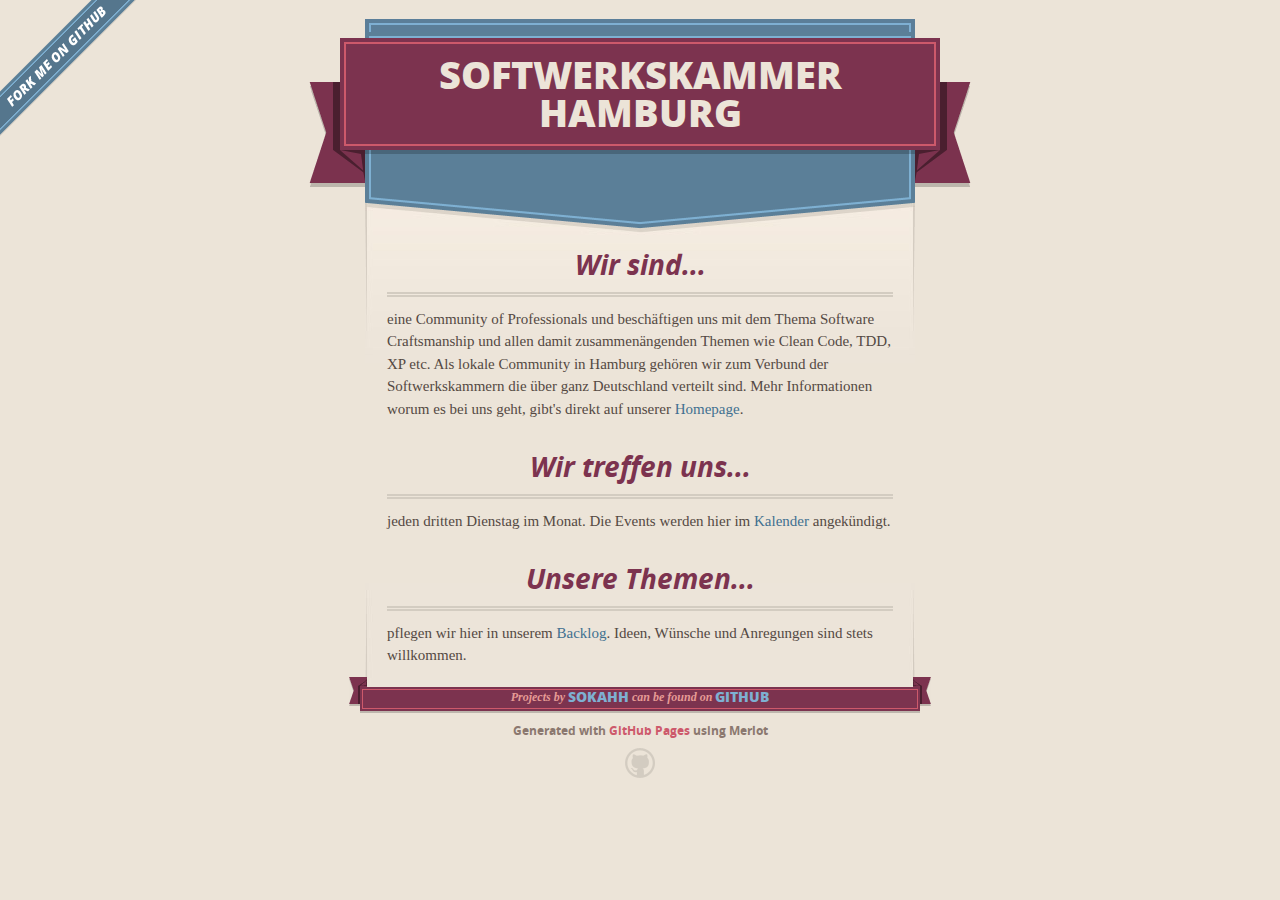
==== index.html @ 4152a441 "Replace master branch with page content via GitHub" ====
<!DOCTYPE html>
<html>
  <head>
    <meta charset='utf-8'>
    <meta http-equiv="X-UA-Compatible" content="chrome=1">
    <meta name="viewport" content="width=640">

    <link rel="stylesheet" href="stylesheets/core.css" media="screen">
    <link rel="stylesheet" href="stylesheets/mobile.css" media="handheld, only screen and (max-device-width:640px)">
    <link rel="stylesheet" href="stylesheets/github-light.css">

    <script type="text/javascript" src="javascripts/modernizr.js"></script>
    <script type="text/javascript" src="https://ajax.googleapis.com/ajax/libs/jquery/1.7.1/jquery.min.js"></script>
    <script type="text/javascript" src="javascripts/headsmart.min.js"></script>
    <script type="text/javascript">
      $(document).ready(function () {
        $('#main_content').headsmart()
      })
    </script>
    <title>Softwerkskammer Hamburg by SoKaHH</title>
  </head>

  <body>
    <a id="forkme_banner" href="https://github.com/SoKaHH">View on GitHub</a>
    <div class="shell">

      <header>
        <span class="ribbon-outer">
          <span class="ribbon-inner">
            <h1>Softwerkskammer Hamburg</h1>
            <h2></h2>
          </span>
          <span class="left-tail"></span>
          <span class="right-tail"></span>
        </span>
      </header>

      <div id="no-downloads">
        <span class="inner">
        </span>
      </div>


      <span class="banner-fix"></span>


      <section id="main_content">
        <h3>
<a id="wir-sind" class="anchor" href="#wir-sind" aria-hidden="true"><span class="octicon octicon-link"></span></a>Wir sind...</h3>

<p>eine Community of Professionals und beschäftigen uns mit dem Thema Software Craftsmanship und allen damit zusammenängenden Themen wie Clean Code, TDD, XP etc. Als lokale Community in Hamburg gehören wir zum Verbund der Softwerkskammern die über ganz Deutschland verteilt sind. Mehr Informationen worum es bei uns geht, gibt's direkt auf unserer <a href="http://www.softwerkskammer.de/">Homepage</a>.</p>

<h3>
<a id="wir-treffen-uns" class="anchor" href="#wir-treffen-uns" aria-hidden="true"><span class="octicon octicon-link"></span></a>Wir treffen uns...</h3>

<p>jeden dritten Dienstag im Monat. Die Events werden hier im <a href="http://www.meetup.com/sokahh/#calendar">Kalender</a> angekündigt.</p>

<h3>
<a id="unsere-themen" class="anchor" href="#unsere-themen" aria-hidden="true"><span class="octicon octicon-link"></span></a>Unsere Themen...</h3>

<p>pflegen wir hier in unserem <a href="http://lab.min.uni-hamburg.de:9001/p/sokahh">Backlog</a>. Ideen, Wünsche und Anregungen sind stets willkommen.</p>
      </section>

      <footer>
        <span class="ribbon-outer">
          <span class="ribbon-inner">
            <p>Projects by <a href="https://github.com/SoKaHH">SoKaHH</a> can be found on <a href="https://github.com/SoKaHH">GitHub</a></p>
          </span>
          <span class="left-tail"></span>
          <span class="right-tail"></span>
        </span>
        <p>Generated with <a href="https://pages.github.com">GitHub Pages</a> using Merlot</p>
        <span class="octocat"></span>
      </footer>

    </div>

    
  </body>
</html>
---- stylesheets/core.css ----
@import url("screen.css");
@import url("non-screen.css") handheld;
@import url("non-screen.css") only screen and (max-device-width:640px);
---- stylesheets/mobile.css ----
/* Generated by Font Squirrel (http://www.fontsquirrel.com) on February 9, 2012 */


@font-face {
  font-family: 'Open Sans';
  src: url('../fonts/opensans-regular-webfont.eot');
  src: url('../fonts/opensans-regular-webfont.eot?#iefix') format('embedded-opentype'),
       url('../fonts/opensans-regular-webfont.woff') format('woff'),
       url('../fonts/opensans-regular-webfont.ttf') format('truetype'),
       url('../fonts/opensans-regular-webfont.svg#OpenSansRegular') format('svg');
  font-weight: normal;
  font-style: normal;
}

@font-face {
  font-family: 'Open Sans';
  src: url('../fonts/opensans-italic-webfont.eot');
  src: url('../fonts/opensans-italic-webfont.eot?#iefix') format('embedded-opentype'),
       url('../fonts/opensans-italic-webfont.woff') format('woff'),
       url('../fonts/opensans-italic-webfont.ttf') format('truetype'),
       url('../fonts/opensans-italic-webfont.svg#OpenSansItalic') format('svg');
  font-weight: normal;
  font-style: italic;
}

@font-face {
  font-family: 'Open Sans';
  src: url('../fonts/opensans-bold-webfont.eot');
  src: url('../fonts/opensans-bold-webfont.eot?#iefix') format('embedded-opentype'),
       url('../fonts/opensans-bold-webfont.woff') format('woff'),
       url('../fonts/opensans-bold-webfont.ttf') format('truetype'),
       url('../fonts/opensans-bold-webfont.svg#OpenSansBold') format('svg');
  font-weight: bold;
  font-style: normal;
}

@font-face {
  font-family: 'Open Sans';
  src: url('../fonts/opensans-bolditalic-webfont.eot');
  src: url('../fonts/opensans-bolditalic-webfont.eot?#iefix') format('embedded-opentype'),
       url('../fonts/opensans-bolditalic-webfont.woff') format('woff'),
       url('../fonts/opensans-bolditalic-webfont.ttf') format('truetype'),
       url('../fonts/opensans-bolditalic-webfont.svg#OpenSansBoldItalic') format('svg');
  font-weight: bold;
  font-style: italic;
}

@font-face {
  font-family: 'Open Sans';
  src: url('../fonts/opensans-extrabold-webfont.eot');
  src: url('../fonts/opensans-extrabold-webfont.eot?#iefix') format('embedded-opentype'),
       url('../fonts/opensans-extrabold-webfont.woff') format('woff'),
       url('../fonts/opensans-extrabold-webfont.ttf') format('truetype'),
       url('../fonts/opensans-extrabold-webfont.svg#OpenSansExtrabold') format('svg');
  font-weight: bolder;
  font-style: normal;
}


/* http://meyerweb.com/eric/tools/css/reset/ 
   v2.0 | 20110126
   License: none (public domain)
*/

html, body, div, span, applet, object, iframe,
h1, h2, h3, h4, h5, h6, p, blockquote, pre,
a, abbr, acronym, address, big, cite, code,
del, dfn, em, img, ins, kbd, q, s, samp,
small, strike, strong, sub, sup, tt, var,
b, u, i, center,
dl, dt, dd, ol, ul, li,
fieldset, form, label, legend,
table, caption, tbody, tfoot, thead, tr, th, td,
article, aside, canvas, details, embed, 
figure, figcaption, footer, header, hgroup, 
menu, nav, output, ruby, section, summary,
time, mark, audio, video {
  margin: 0;
  padding: 0;
  border: 0;
  font-size: 100%;
  font: inherit;
  vertical-align: baseline;
}
/* HTML5 display-role reset for older browsers */
article, aside, details, figcaption, figure, 
footer, header, hgroup, menu, nav, section {
  display: block;
}
body {
  line-height: 1;
}
ol, ul {
  list-style: none;
}
blockquote, q {
  quotes: none;
}
blockquote:before, blockquote:after,
q:before, q:after {
  content: '';
  content: none;
}
table {
  border-collapse: collapse;
  border-spacing: 0;
}

header, footer, section {
  display: block;
  position: relative;
}

/* STYLES */

div.shell {
  display: block;
  width: 640px;
  margin: 0 auto;
}

a#forkme_banner {
  display: none;
}

/* header */

header {
  position: relative;
  z-index: 2;
  margin: 0;
  max-width: 640px;
  top: 51px;
}

header span.ribbon-inner {
  position: relative;
  display: block;
  background-color: #cd596b;
  border: 8px solid #7c334f;
  padding: 6px;
  z-index: 1;
}

header span.left-tail, header span.right-tail {
  position: relative;
  display: block;
  width: 19px;
  height: 10px;
  background: transparent url(../images/ribbon-tail-sprite-2x.png) 0 0 no-repeat;
  position: absolute;
  bottom: -10px;
  z-index: 0;
}

header span.left-tail {
  background-position: 0 0;
  left: 0;
}

header span.right-tail {
  background-position: -19px 0;
  right: 0;
}

header h1 {
  background-color: #7c334f;
  font-size: 2em;
  font-weight: bolder;
  font-style: normal;
  text-transform: uppercase;
  color: #ece4d8;
  text-align: center;
  line-height:1;  
  padding: 14px 20px 0;
}

header h2 {
  background-color: #7c334f;
  font: bold italic .85em/1.5 Georgia, Times, “Times New Roman”, serif;
  color: #e69b95;
  padding-bottom: 14px;
  margin-top: -3px;
  text-align: center;
}

section#downloads {
  position: relative;
  display: block;
  height: 171px;
  width: 602px;
  padding-bottom: 150px;
  margin: 51px auto -250px;
  z-index: 1;
  background: transparent url(../images/shield.png) center 0 no-repeat;
}

section#downloads a {
  display: none;
}

span.banner-fix {
  background: transparent url(../images/shield-fallback.png) center top no-repeat;
  display: block;
  height: 31px;
  position: absolute;
  width: 640px;
  top: 20px;

}

section#main_content {
  z-index: 2;
  padding: 20px 40px 0;
  min-height:185px;
}

/* footer */

footer {
  background: none;
  padding-top: 104px;
  margin: -94px auto 40px;
  max-width:640px;
  text-align: center;
}

footer span.ribbon-outer {
  display: block;
  position: relative;
  border-bottom: 2px solid #bdb6ad;
}

footer span.ribbon-inner {
  position: relative;
  display: block;
  background-color: #cd596b;
  border: 8px solid #7c334f;
  padding: 6px;
  z-index: 1;
}

footer p {
  font-family: 'Open Sans', sans-serif;
  font-weight: bold;
  font-size: .6em;
  color: #8b786f;
}

footer a {
  color: #cd596b;
}

footer span.ribbon-inner p {
  background-color: #7c334f;
  margin: 0;
  color: #e69b95;
  font: bold italic 22px/1 Georgia, Times, “Times New Roman”, serif;
  height: auto;
  line-height: 1.1;
  padding: 20px 0px 10px;
}

footer span.ribbon-inner a {
  display: block;
  position: relative;
  bottom: 0;
  color: #7eb0d2;
  font-family: 'Open Sans', sans-serif;
  text-transform: uppercase;
  font-style: normal;
  font-weight: bolder;
  font-size: 38px;
  padding-bottom: 10px;
}

footer span.ribbon-inner a:hover {
  color: #7eb0d2;
}

footer span.left-tail, footer span.right-tail {
  position: relative;
  display: block;
  width: 23px;
  height: 126px;
  background: transparent url(../images/small-ribbon-tail-sprite-2x.png) 0 0 no-repeat;
  position: absolute;
  top: -126px;
  z-index: 0;
}

footer span.left-tail {
  background-position: 0 0;
  left: 0;
}

footer span.right-tail {
  background-position: -23px 0;
  right: 0;
}

footer span.octocat {
  background: transparent url(../images/octocat-2x.png) 0 0 no-repeat;
  display: block;
  width: 60px;
  height: 60px;
  margin: 20px auto 0;}

/* content */

body {
  background: #ece4d8;
  font: normal normal 30px/1.5 Georgia, Palatino,” Palatino Linotype”, Times, “Times New Roman”, serif;
  color: #544943;
  -webkit-font-smoothing: antialiased;
}

a, a:hover {
  color: #417090;
}

a {
  text-decoration: none;
}

a:hover {
  text-decoration: underline;
}

h1,h2,h3,h4,h5,h6 {
  font-family: 'Open Sans', sans-serif;
  font-weight: bold;
}

p {
  margin: .7em 0 0;
}

strong {
  font-weight: bold;
}

em {
  font-style: italic;
}

ol {
  margin: .7em 0;
  list-style-type: decimal;
  padding-left: 1.35em;
}

ul {
  margin: .7em 0;
  padding-left: 1.35em;
}

ul li {
  padding-left: 20px;
  background: transparent url(../images/chevron-2x.png) left 15px no-repeat;
}

blockquote {
  font-family: 'Open Sans', sans-serif;
  margin: 20px 0;
  color: #8b786f;
  padding-left: 1.35em;
  background: transparent url('../images/blockquote-gfx-2x.png') 0 8px no-repeat;
}

img {
  -webkit-box-shadow: 0px 4px 0px #bdb6ad;
  -moz-box-shadow: 0px 4px 0px #bdb6ad;
  box-shadow: 0px 4px 0px #bdb6ad;
  border: 4px solid #fff6e9;
  max-width: 556px;
}

hr {
  border: none;
  outline: none;
  height: 42px;
  background: transparent url('../images/hr-2x.jpg') center center repeat-x;
  margin: 0 0 20px;
}

code {
  background: #fff6e9;
  font: normal normal .9em/1.7 "Lucida Sans Typewriter", "Lucida Console", Monaco, "Bitstream Vera Sans Mono", monospace;
  padding: 0 5px 1px;
}

pre {
  margin: 10px 0 20px;
  padding: .7em;
  background: #fff6e9;
  border-bottom: 4px solid #bdb6ad;
  font: normal normal .9em/1.7 "Lucida Sans Typewriter", "Lucida Console", Monaco, "Bitstream Vera Sans Mono", monospace;
  overflow: auto;
}

table {
  background: #fff6e9;
  display: table;
  width: 100%;
  border-collapse: separate;
  border-bottom: 4px solid #bdb6ad;
  margin: 10px 0;
}

tr {
  display: table-row;
}

th {
  display: table-cell;
  padding: 2px 10px;
  border: solid #ece4d8;
  border-width: 0 4px 4px 0;
  color: #cd596b;
  font-family: 'Open Sans', sans-serif;
  font-weight: bold;
  font-size: .85em;
}

td {
  display: table-cell;
  padding: 0 .7em;
  border: solid #ece4d8;
  border-width: 0 4px 4px 0;
}

td:last-child, th:last-child {
  border-right: none;
}

tr:last-child td {
  border-bottom: none;
}

dl {
  margin: .7em 0 20px;
}

dt {
  font-family: 'Open Sans', sans-serif;
  font-weight: bold;
}

dd {
  padding-left: 1.35em;
}

dd p:first-child {
  margin-top: 0;
}

/* Content based headers */

#main_content > .header-level-1:first-child,
#main_content > .header-level-2:first-child,
#main_content > .header-level-3:first-child,
#main_content > .header-level-4:first-child,
#main_content > .header-level-5:first-child,
#main_content > .header-level-6:first-child {
  margin-top: 0;
}

.header-level-1 {
  font-size: 1.85em;
  border-bottom: .2em double #d3ccc1;
  color: #7c334f;
  text-align: center;
  font-style: italic;
  margin: 1.1em 0 .38em;
  line-height: 1.2;
  padding-bottom: 10px
}

.header-level-2 {
  font-size: 1.58em;
  color: #7c334f;
  margin: .95em 0 .5em;
  border-bottom: .1em solid #D3CCC1;
  line-height: 1.2;
  padding-bottom: 10px
}

.header-level-3 {
  margin: 20px 0 10px;
  font-size: 1.45em;
}

.header-level-4 {
  margin: .6em 0;
  font-size: 1.2em;
  color: #cd596b;
}

.header-level-5 {
  margin: .7em 0;
  font-size: 1em;
  color: #8b786f;
}

.header-level-6 {
  margin: .8em 0;
  font-size: .85em;
  font-style: italic;
}
---- stylesheets/github-light.css ----
/*
   Copyright 2014 GitHub Inc.

   Licensed under the Apache License, Version 2.0 (the "License");
   you may not use this file except in compliance with the License.
   You may obtain a copy of the License at

       http://www.apache.org/licenses/LICENSE-2.0

   Unless required by applicable law or agreed to in writing, software
   distributed under the License is distributed on an "AS IS" BASIS,
   WITHOUT WARRANTIES OR CONDITIONS OF ANY KIND, either express or implied.
   See the License for the specific language governing permissions and
   limitations under the License.

*/

.pl-c /* comment */ {
  color: #969896;
}

.pl-c1      /* constant, markup.raw, meta.diff.header, meta.module-reference, meta.property-name, support, support.constant, support.variable, variable.other.constant */,
.pl-s .pl-v /* string variable */ {
  color: #0086b3;
}

.pl-e  /* entity */,
.pl-en /* entity.name */ {
  color: #795da3;
}

.pl-s .pl-s1 /* string source */,
.pl-smi      /* storage.modifier.import, storage.modifier.package, storage.type.java, variable.other, variable.parameter.function */ {
  color: #333;
}

.pl-ent /* entity.name.tag */ {
  color: #63a35c;
}

.pl-k /* keyword, storage, storage.type */ {
  color: #a71d5d;
}

.pl-pds              /* punctuation.definition.string, string.regexp.character-class */,
.pl-s                /* string */,
.pl-s .pl-pse .pl-s1 /* string punctuation.section.embedded source */,
.pl-sr               /* string.regexp */,
.pl-sr .pl-cce       /* string.regexp constant.character.escape */,
.pl-sr .pl-sra       /* string.regexp string.regexp.arbitrary-repitition */,
.pl-sr .pl-sre       /* string.regexp source.ruby.embedded */ {
  color: #183691;
}

.pl-v /* variable */ {
  color: #ed6a43;
}

.pl-id /* invalid.deprecated */ {
  color: #b52a1d;
}

.pl-ii /* invalid.illegal */ {
  background-color: #b52a1d;
  color: #f8f8f8;
}

.pl-sr .pl-cce /* string.regexp constant.character.escape */ {
  color: #63a35c;
  font-weight: bold;
}

.pl-ml /* markup.list */ {
  color: #693a17;
}

.pl-mh        /* markup.heading */,
.pl-mh .pl-en /* markup.heading entity.name */,
.pl-ms        /* meta.separator */ {
  color: #1d3e81;
  font-weight: bold;
}

.pl-mq /* markup.quote */ {
  color: #008080;
}

.pl-mi /* markup.italic */ {
  color: #333;
  font-style: italic;
}

.pl-mb /* markup.bold */ {
  color: #333;
  font-weight: bold;
}

.pl-md /* markup.deleted, meta.diff.header.from-file */ {
  background-color: #ffecec;
  color: #bd2c00;
}

.pl-mi1 /* markup.inserted, meta.diff.header.to-file */ {
  background-color: #eaffea;
  color: #55a532;
}

.pl-mdr /* meta.diff.range */ {
  color: #795da3;
  font-weight: bold;
}

.pl-mo /* meta.output */ {
  color: #1d3e81;
}
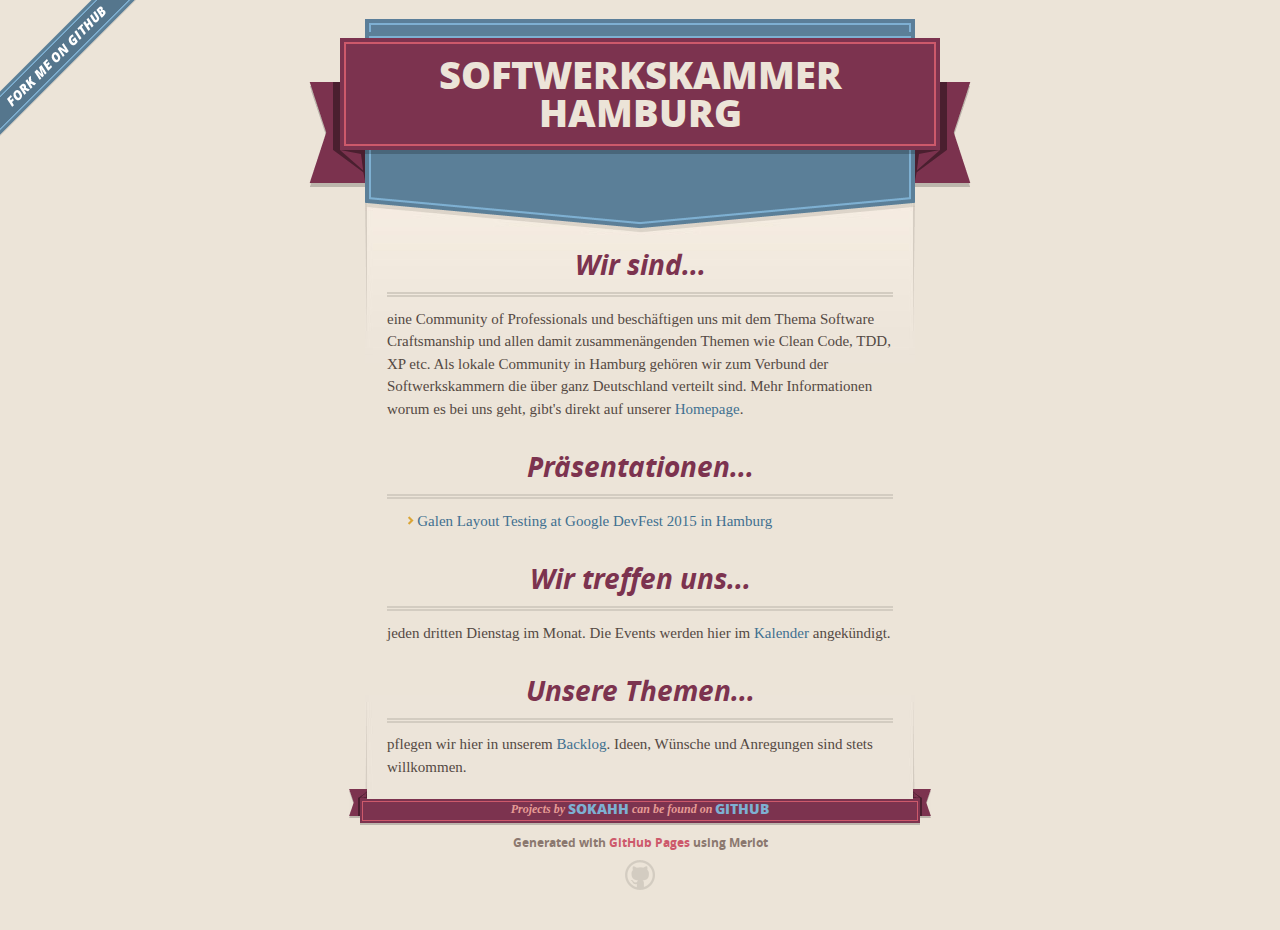
==== commit f5d48e5f: "Adding galen dev fest presentation" ====
--- a/index.html
+++ b/index.html
@@ -1,6 +1,6 @@
 <!DOCTYPE html>
 <html>
-  <head>
+<head>
     <meta charset='utf-8'>
     <meta http-equiv="X-UA-Compatible" content="chrome=1">
     <meta name="viewport" content="width=640">
@@ -13,18 +13,19 @@
     <script type="text/javascript" src="https://ajax.googleapis.com/ajax/libs/jquery/1.7.1/jquery.min.js"></script>
     <script type="text/javascript" src="javascripts/headsmart.min.js"></script>
     <script type="text/javascript">
-      $(document).ready(function () {
-        $('#main_content').headsmart()
-      })
+        $(document).ready(function () {
+            $('#main_content').headsmart()
+        })
     </script>
     <title>Softwerkskammer Hamburg by SoKaHH</title>
-  </head>
+</head>
 
-  <body>
-    <a id="forkme_banner" href="https://github.com/SoKaHH">View on GitHub</a>
-    <div class="shell">
+<body>
+<a id="forkme_banner" href="https://github.com/SoKaHH">View on GitHub</a>
 
-      <header>
+<div class="shell">
+
+    <header>
         <span class="ribbon-outer">
           <span class="ribbon-inner">
             <h1>Softwerkskammer Hamburg</h1>
@@ -33,48 +34,69 @@
           <span class="left-tail"></span>
           <span class="right-tail"></span>
         </span>
-      </header>
+    </header>
 
-      <div id="no-downloads">
+    <div id="no-downloads">
         <span class="inner">
         </span>
-      </div>
+    </div>
 
 
-      <span class="banner-fix"></span>
+    <span class="banner-fix"></span>
 
 
-      <section id="main_content">
+    <section id="main_content">
         <h3>
-<a id="wir-sind" class="anchor" href="#wir-sind" aria-hidden="true"><span class="octicon octicon-link"></span></a>Wir sind...</h3>
+            <a id="wir-sind" class="anchor" href="#wir-sind" aria-hidden="true"><span
+                class="octicon octicon-link"></span></a>Wir sind...</h3>
 
-<p>eine Community of Professionals und beschäftigen uns mit dem Thema Software Craftsmanship und allen damit zusammenängenden Themen wie Clean Code, TDD, XP etc. Als lokale Community in Hamburg gehören wir zum Verbund der Softwerkskammern die über ganz Deutschland verteilt sind. Mehr Informationen worum es bei uns geht, gibt's direkt auf unserer <a href="http://www.softwerkskammer.de/">Homepage</a>.</p>
+        <p>eine Community of Professionals und beschäftigen uns mit dem Thema Software Craftsmanship und allen damit
+            zusammenängenden Themen wie Clean Code, TDD, XP etc. Als lokale Community in Hamburg gehören wir zum Verbund
+            der Softwerkskammern die über ganz Deutschland verteilt sind. Mehr Informationen worum es bei uns geht,
+            gibt's direkt auf unserer <a href="http://www.softwerkskammer.de/">Homepage</a>.</p>
 
-<h3>
-<a id="wir-treffen-uns" class="anchor" href="#wir-treffen-uns" aria-hidden="true"><span class="octicon octicon-link"></span></a>Wir treffen uns...</h3>
+        <h3>
+            <a id="presentations" class="anchor" href="#presentations" aria-hidden="true"><span
+                class="octicon octicon-link"></span></a>Pr&auml;sentationen...</h3>
 
-<p>jeden dritten Dienstag im Monat. Die Events werden hier im <a href="http://www.meetup.com/sokahh/#calendar">Kalender</a> angekündigt.</p>
+        <ul>
+            <li>
+                <a target="_blank" href="http://sokahh.github.io/presentations/galen_google-dev-fest-2015">
+                    Galen Layout Testing at Google DevFest 2015 in Hamburg</a>
+            </li>
+        </ul>
 
-<h3>
-<a id="unsere-themen" class="anchor" href="#unsere-themen" aria-hidden="true"><span class="octicon octicon-link"></span></a>Unsere Themen...</h3>
+        <h3>
+            <a id="wir-treffen-uns" class="anchor" href="#wir-treffen-uns" aria-hidden="true"><span
+                class="octicon octicon-link"></span></a>Wir treffen uns...</h3>
 
-<p>pflegen wir hier in unserem <a href="http://lab.min.uni-hamburg.de:9001/p/sokahh">Backlog</a>. Ideen, Wünsche und Anregungen sind stets willkommen.</p>
-      </section>
+        <p>jeden dritten Dienstag im Monat. Die Events werden hier im <a href="http://www.meetup.com/sokahh/#calendar">Kalender</a>
+            angekündigt.</p>
 
-      <footer>
+        <h3>
+            <a id="unsere-themen" class="anchor" href="#unsere-themen" aria-hidden="true"><span
+                class="octicon octicon-link"></span></a>Unsere Themen...</h3>
+
+        <p>pflegen wir hier in unserem <a href="http://lab.min.uni-hamburg.de:9001/p/sokahh">Backlog</a>. Ideen, Wünsche
+            und Anregungen sind stets willkommen.</p>
+    </section>
+
+    <footer>
         <span class="ribbon-outer">
           <span class="ribbon-inner">
-            <p>Projects by <a href="https://github.com/SoKaHH">SoKaHH</a> can be found on <a href="https://github.com/SoKaHH">GitHub</a></p>
+            <p>Projects by <a href="https://github.com/SoKaHH">SoKaHH</a> can be found on <a
+                href="https://github.com/SoKaHH">GitHub</a></p>
           </span>
           <span class="left-tail"></span>
           <span class="right-tail"></span>
         </span>
+
         <p>Generated with <a href="https://pages.github.com">GitHub Pages</a> using Merlot</p>
         <span class="octocat"></span>
-      </footer>
+    </footer>
 
-    </div>
+</div>
 
-    
-  </body>
+
+</body>
 </html>
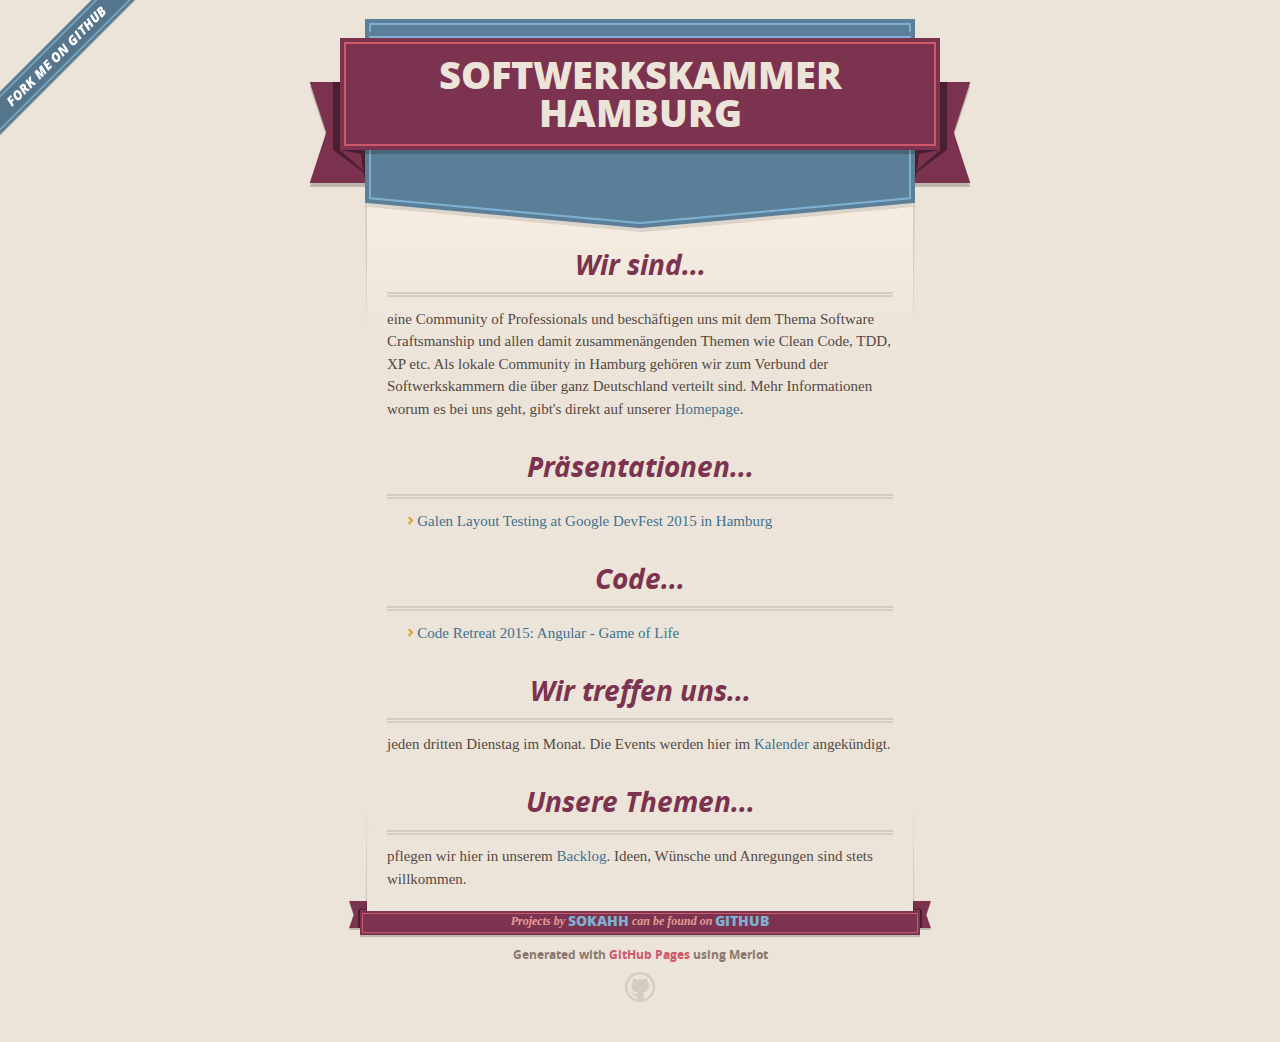
==== commit 7f36a238: "Adding code retreat link" ====
--- a/index.html
+++ b/index.html
@@ -65,6 +65,16 @@
                     Galen Layout Testing at Google DevFest 2015 in Hamburg</a>
             </li>
         </ul>
+        <h3>
+            <a id="code" class="anchor" href="#code" aria-hidden="true"><span
+                class="octicon octicon-link"></span></a>Code...</h3>
+
+        <ul>
+            <li>
+                <a target="_blank" href="https://github.com/SoKaHH/coderetreat_2015">
+                    Code Retreat 2015: Angular - Game of Life</a>
+            </li>
+        </ul>
 
         <h3>
             <a id="wir-treffen-uns" class="anchor" href="#wir-treffen-uns" aria-hidden="true"><span
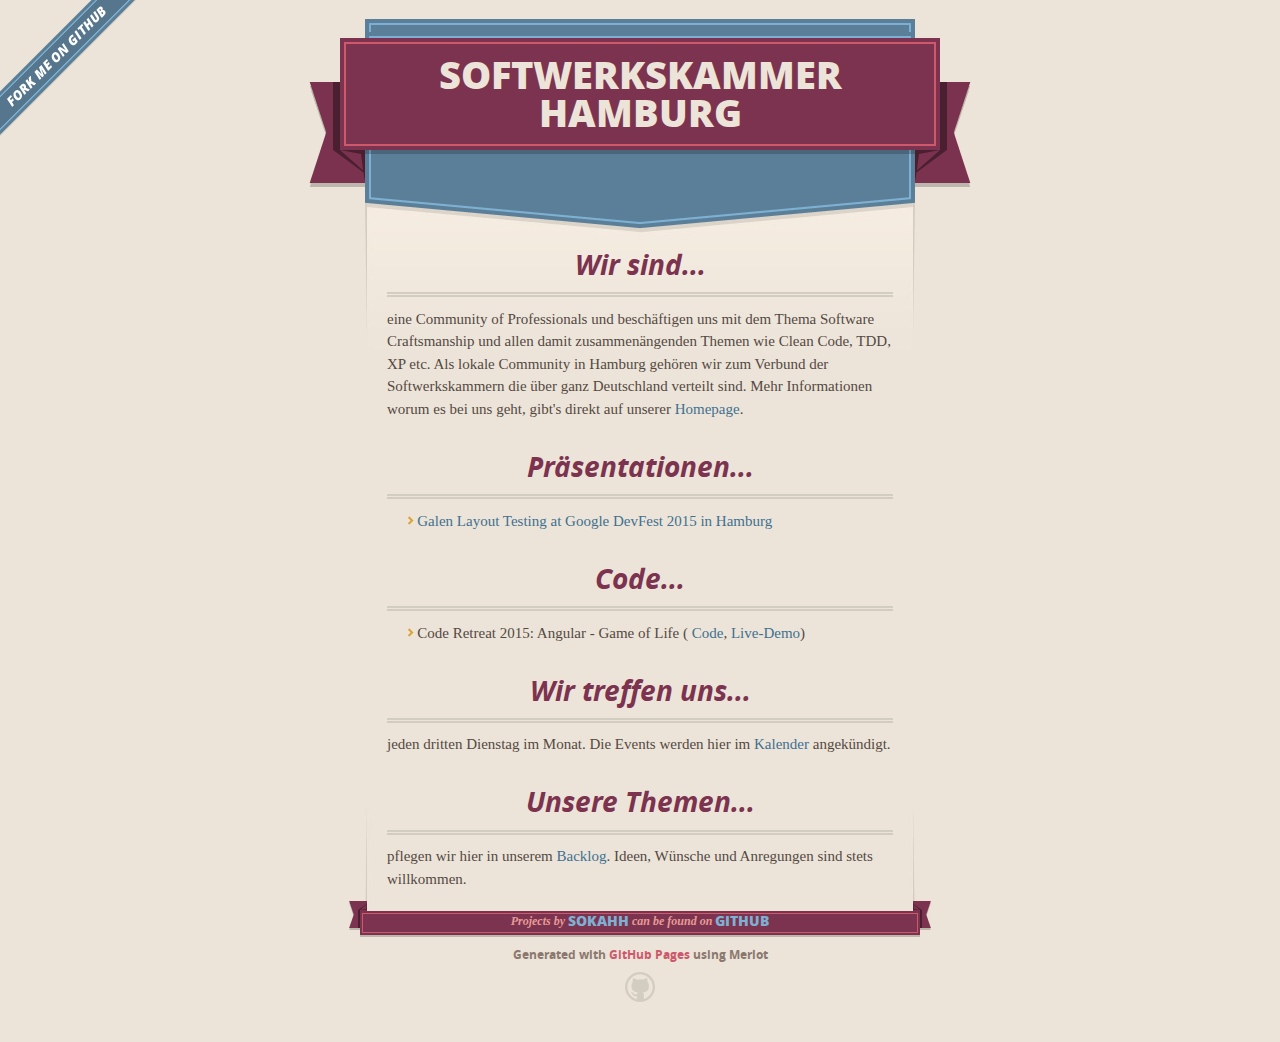
==== commit cc4ab2c9: "Adding live demo link" ====
--- a/index.html
+++ b/index.html
@@ -71,8 +71,8 @@
 
         <ul>
             <li>
-                <a target="_blank" href="https://github.com/SoKaHH/coderetreat_2015">
-                    Code Retreat 2015: Angular - Game of Life</a>
+                Code Retreat 2015: Angular - Game of Life (<a target="_blank" href="https://github.com/SoKaHH/coderetreat_2015">
+                    Code</a>,<a target="_blank" href="http://sokahh.github.io/code/coderetreat2015/angular/"> Live-Demo</a>)
             </li>
         </ul>
 
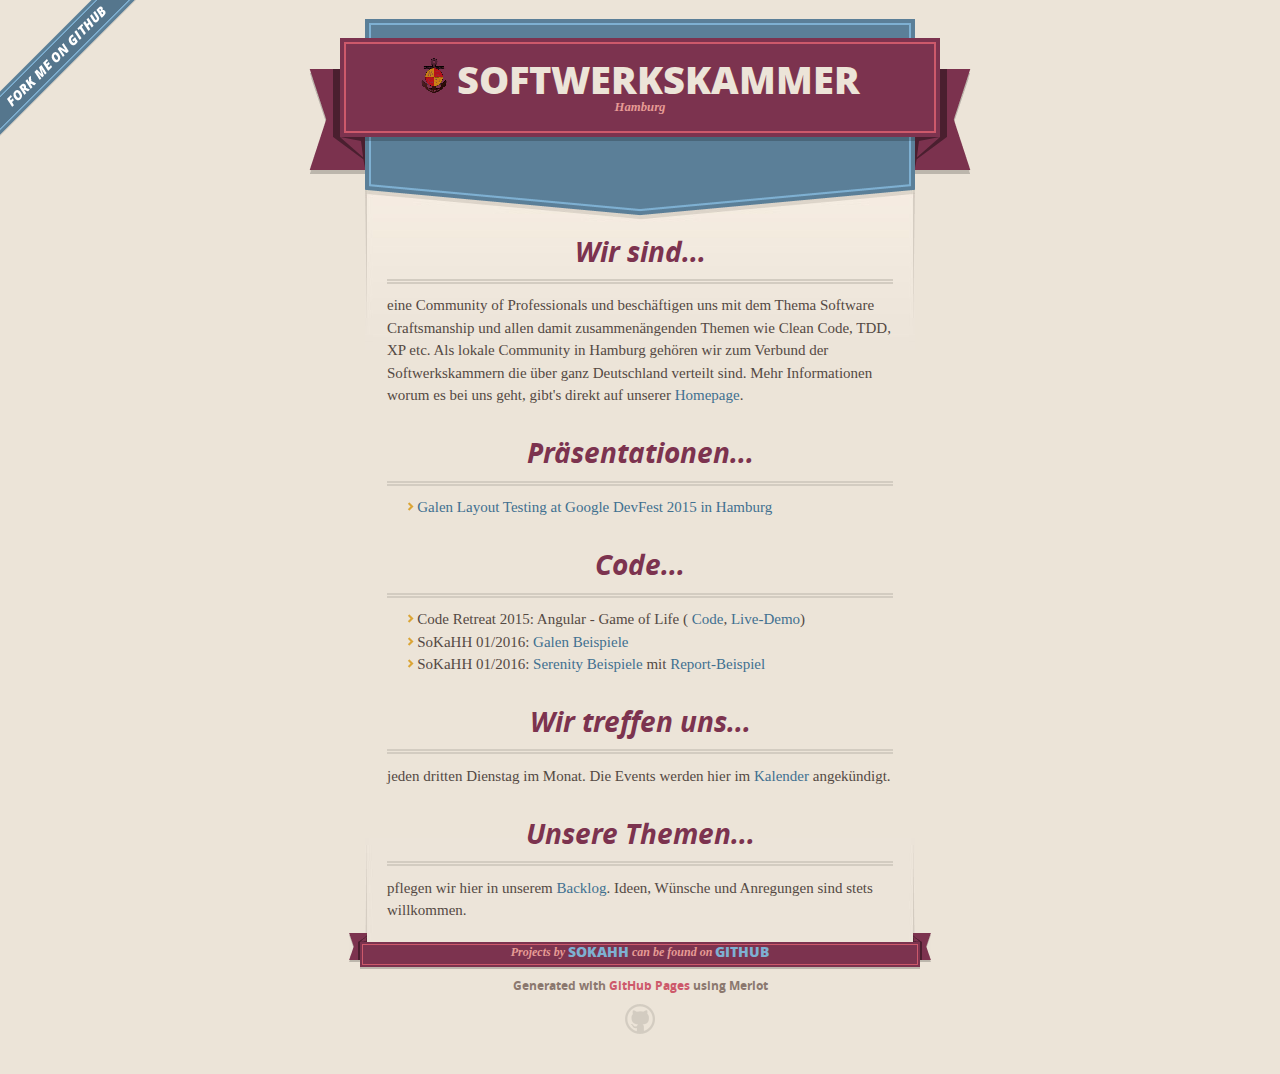
==== commit bc548575: "Update Styling" ====
--- a/index.html
+++ b/index.html
@@ -4,6 +4,8 @@
     <meta charset='utf-8'>
     <meta http-equiv="X-UA-Compatible" content="chrome=1">
     <meta name="viewport" content="width=640">
+
+    <link rel="shortcut icon" type="image/x-icon" href="/favicon.ico">
 
     <link rel="stylesheet" href="stylesheets/core.css" media="screen">
     <link rel="stylesheet" href="stylesheets/mobile.css" media="handheld, only screen and (max-device-width:640px)">
@@ -28,8 +30,8 @@
     <header>
         <span class="ribbon-outer">
           <span class="ribbon-inner">
-            <h1>Softwerkskammer Hamburg</h1>
-            <h2></h2>
+            <h1><img src="images/sokahh_logo.png"> Softwerkskammer </h1>
+            <h2>Hamburg</h2>
           </span>
           <span class="left-tail"></span>
           <span class="right-tail"></span>
@@ -74,6 +76,12 @@
                 Code Retreat 2015: Angular - Game of Life (<a target="_blank" href="https://github.com/SoKaHH/coderetreat_2015">
                     Code</a>,<a target="_blank" href="http://sokahh.github.io/code/coderetreat2015/angular/"> Live-Demo</a>)
             </li>
+            <li>
+               SoKaHH 01/2016: <a target="_blank" href="https://github.com/SoKaHH/galen_samples">Galen Beispiele</a>
+            </li>
+            <li>
+               SoKaHH 01/2016: <a target="_blank" href="https://github.com/SoKaHH/serenity_sample">Serenity Beispiele</a> mit  <a target="_blank" href="https://martinreinhardt-online.de/jenkins/job/serenity_maven_sample/ws/maven/target/site/serenity/index.html"> Report-Beispiel</a>
+            </li>
         </ul>
 
         <h3>
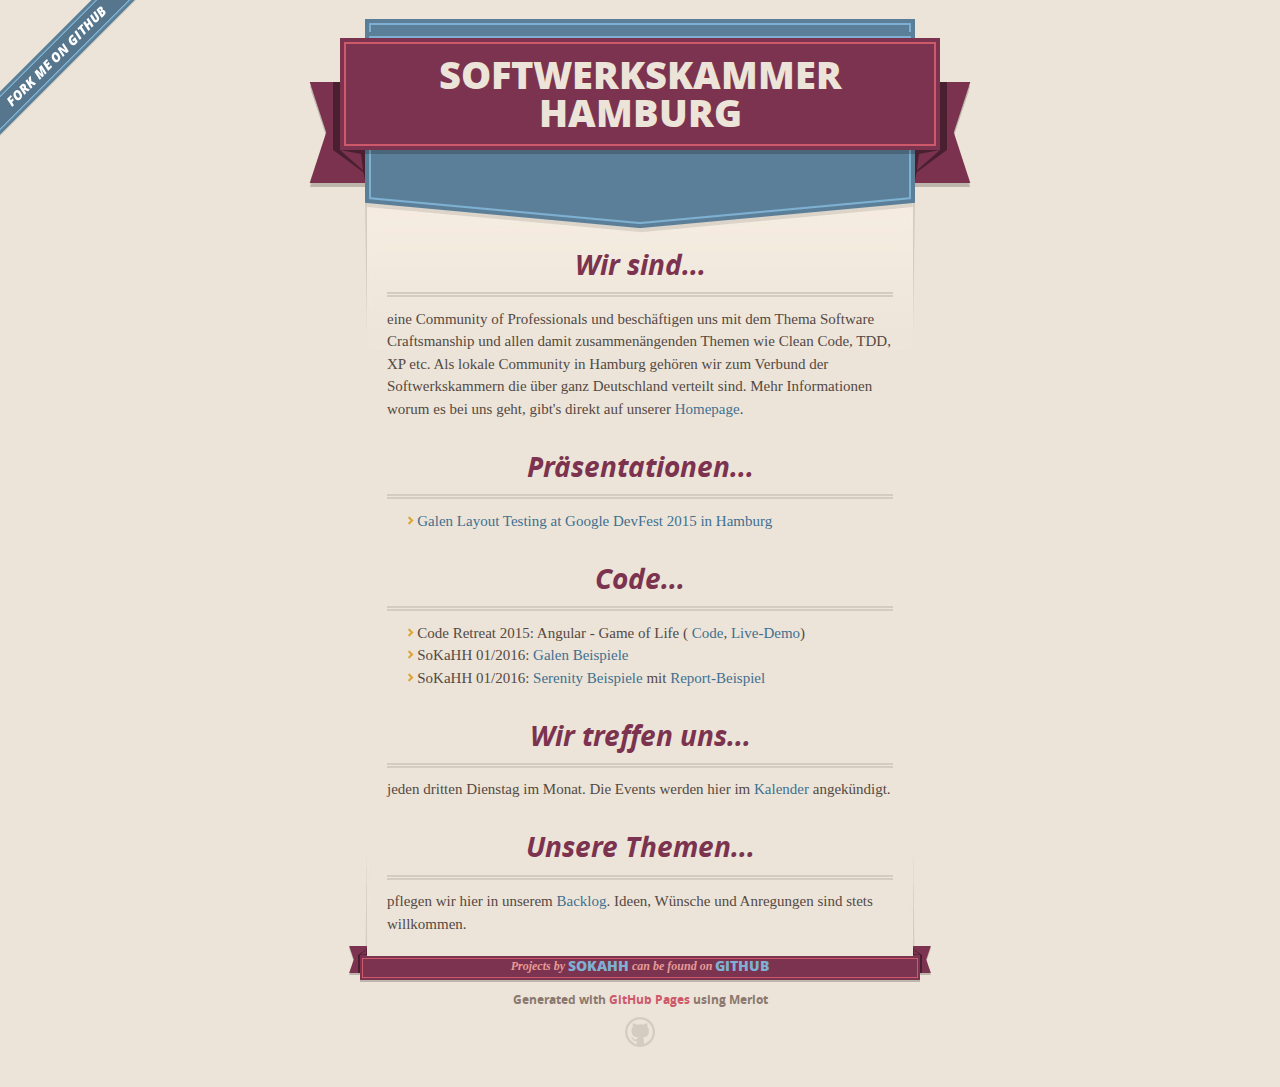
==== commit 61dd8a7b: "Update index.html" ====
--- a/index.html
+++ b/index.html
@@ -4,8 +4,6 @@
     <meta charset='utf-8'>
     <meta http-equiv="X-UA-Compatible" content="chrome=1">
     <meta name="viewport" content="width=640">
-
-    <link rel="shortcut icon" type="image/x-icon" href="/favicon.ico">
 
     <link rel="stylesheet" href="stylesheets/core.css" media="screen">
     <link rel="stylesheet" href="stylesheets/mobile.css" media="handheld, only screen and (max-device-width:640px)">
@@ -30,8 +28,8 @@
     <header>
         <span class="ribbon-outer">
           <span class="ribbon-inner">
-            <h1><img src="images/sokahh_logo.png"> Softwerkskammer </h1>
-            <h2>Hamburg</h2>
+            <h1>Softwerkskammer Hamburg</h1>
+            <h2></h2>
           </span>
           <span class="left-tail"></span>
           <span class="right-tail"></span>
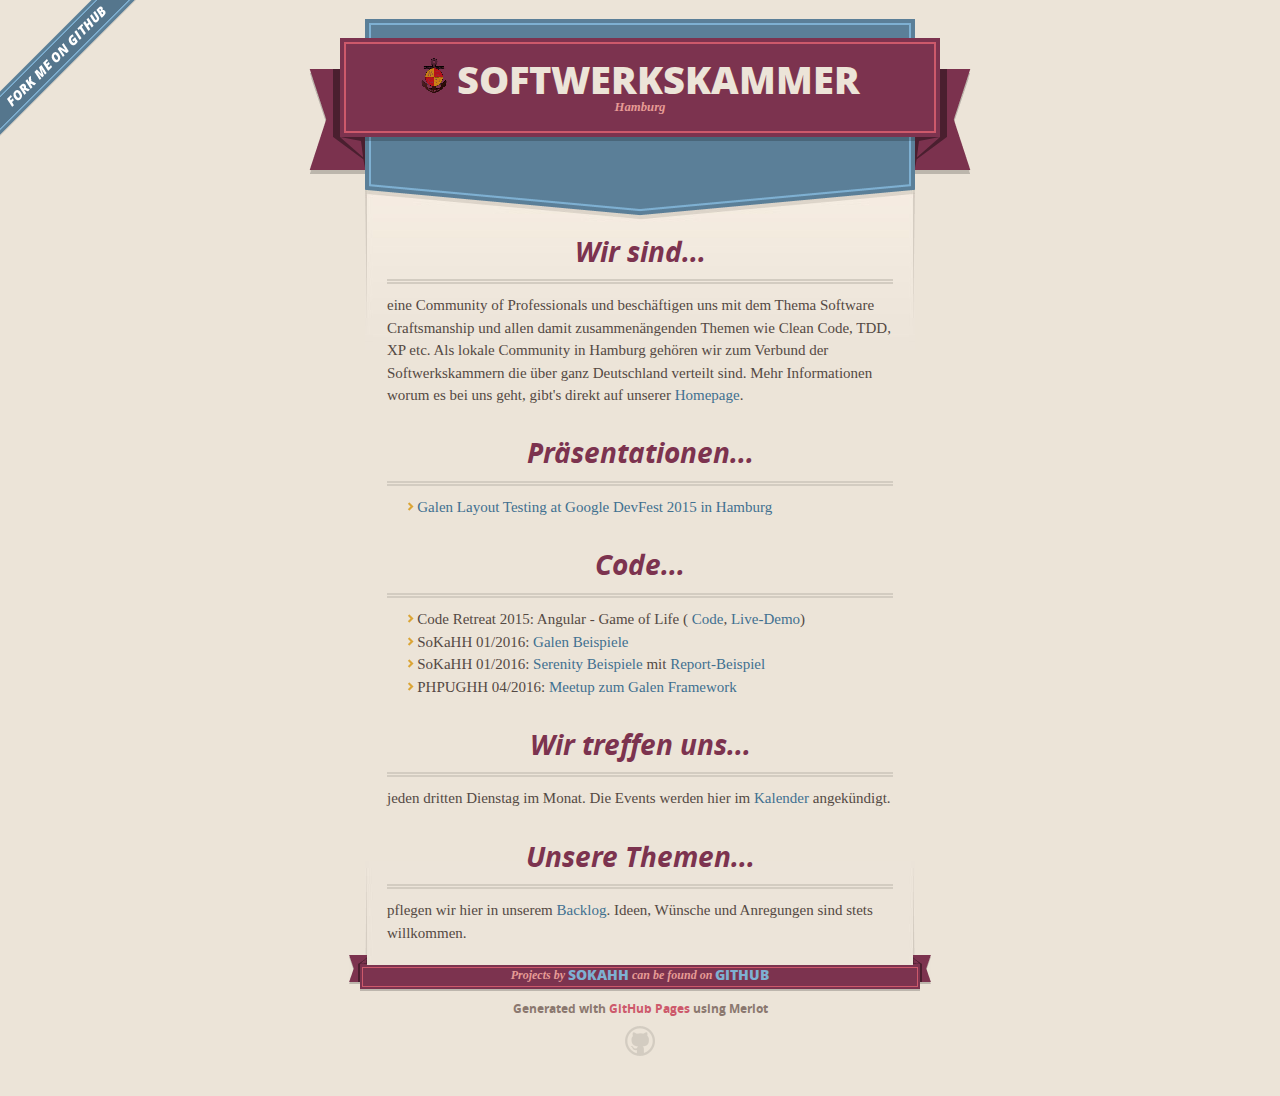
==== commit 304ca0d0: "Adding presentation link" ====
--- a/index.html
+++ b/index.html
@@ -4,6 +4,8 @@
     <meta charset='utf-8'>
     <meta http-equiv="X-UA-Compatible" content="chrome=1">
     <meta name="viewport" content="width=640">
+
+    <link rel="shortcut icon" type="image/x-icon" href="/favicon.ico">
 
     <link rel="stylesheet" href="stylesheets/core.css" media="screen">
     <link rel="stylesheet" href="stylesheets/mobile.css" media="handheld, only screen and (max-device-width:640px)">
@@ -28,8 +30,8 @@
     <header>
         <span class="ribbon-outer">
           <span class="ribbon-inner">
-            <h1>Softwerkskammer Hamburg</h1>
-            <h2></h2>
+            <h1><img src="images/sokahh_logo.png"> Softwerkskammer </h1>
+            <h2>Hamburg</h2>
           </span>
           <span class="left-tail"></span>
           <span class="right-tail"></span>
@@ -80,6 +82,9 @@
             <li>
                SoKaHH 01/2016: <a target="_blank" href="https://github.com/SoKaHH/serenity_sample">Serenity Beispiele</a> mit  <a target="_blank" href="https://martinreinhardt-online.de/jenkins/job/serenity_maven_sample/ws/maven/target/site/serenity/index.html"> Report-Beispiel</a>
             </li>
+            <li>
+               PHPUGHH 04/2016: <a target="_blank" href=" http://sokahh.github.io/presentations/galen_meetup_phpughh-2016/">Meetup zum Galen Framework</a>
+            </li>
         </ul>
 
         <h3>
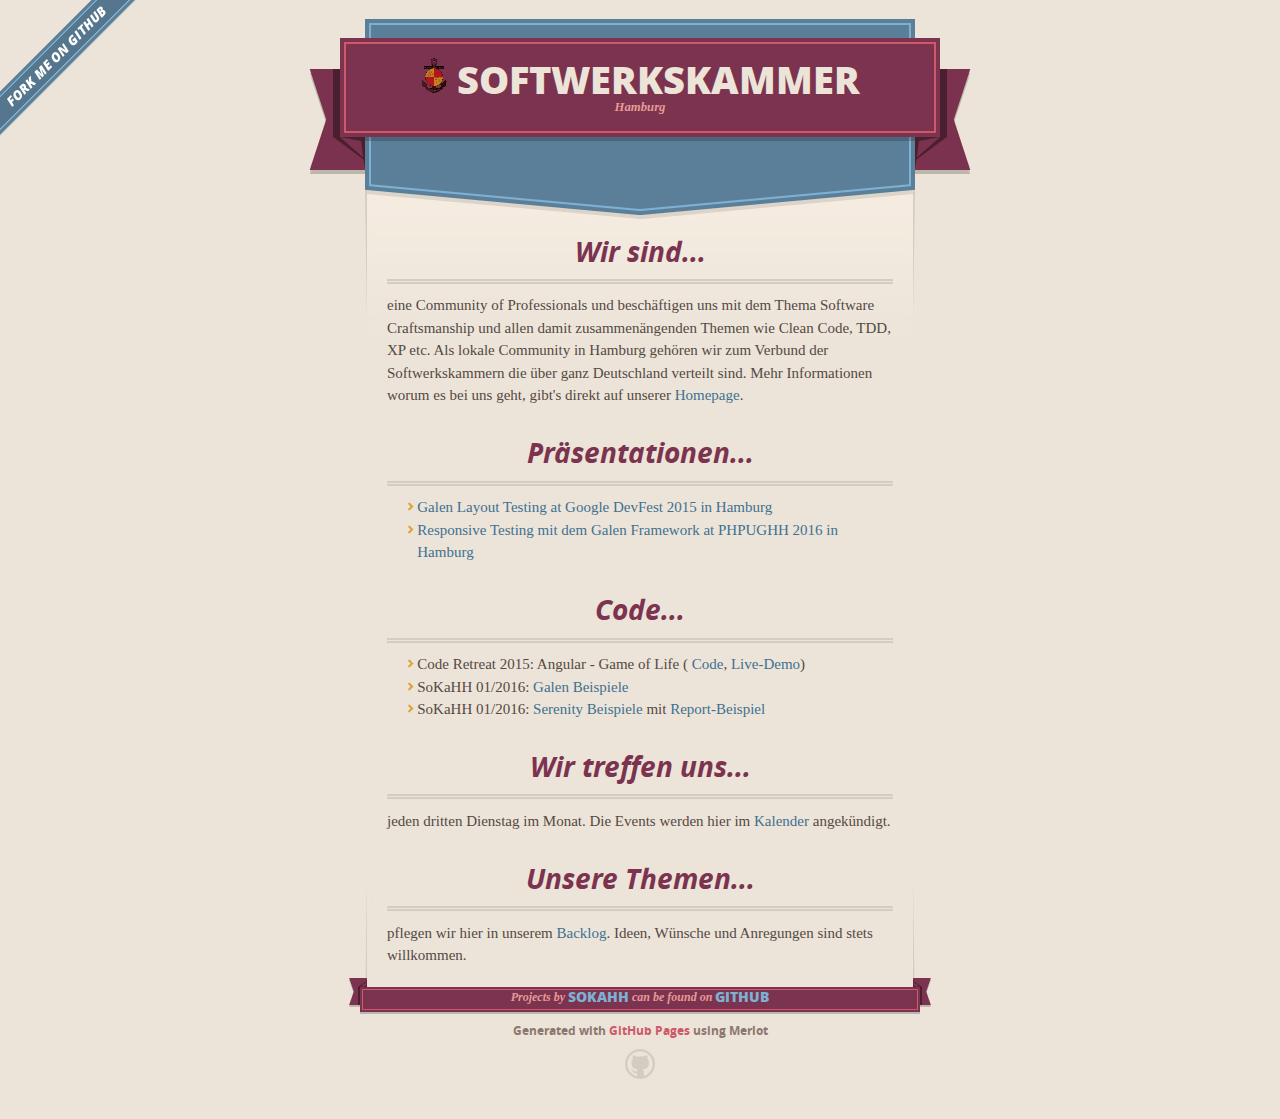
==== commit 2fabe006: "Update index.html" ====
--- a/index.html
+++ b/index.html
@@ -66,6 +66,10 @@
                 <a target="_blank" href="http://sokahh.github.io/presentations/galen_google-dev-fest-2015">
                     Galen Layout Testing at Google DevFest 2015 in Hamburg</a>
             </li>
+            <li>
+                <a target="_blank" href="http://sokahh.github.io/presentations/galen_meetup_phpughh-2016/">
+                   Responsive Testing mit dem Galen Framework at PHPUGHH 2016 in Hamburg</a>
+            </li>
         </ul>
         <h3>
             <a id="code" class="anchor" href="#code" aria-hidden="true"><span
@@ -81,9 +85,6 @@
             </li>
             <li>
                SoKaHH 01/2016: <a target="_blank" href="https://github.com/SoKaHH/serenity_sample">Serenity Beispiele</a> mit  <a target="_blank" href="https://martinreinhardt-online.de/jenkins/job/serenity_maven_sample/ws/maven/target/site/serenity/index.html"> Report-Beispiel</a>
-            </li>
-            <li>
-               PHPUGHH 04/2016: <a target="_blank" href=" http://sokahh.github.io/presentations/galen_meetup_phpughh-2016/">Meetup zum Galen Framework</a>
             </li>
         </ul>
 
